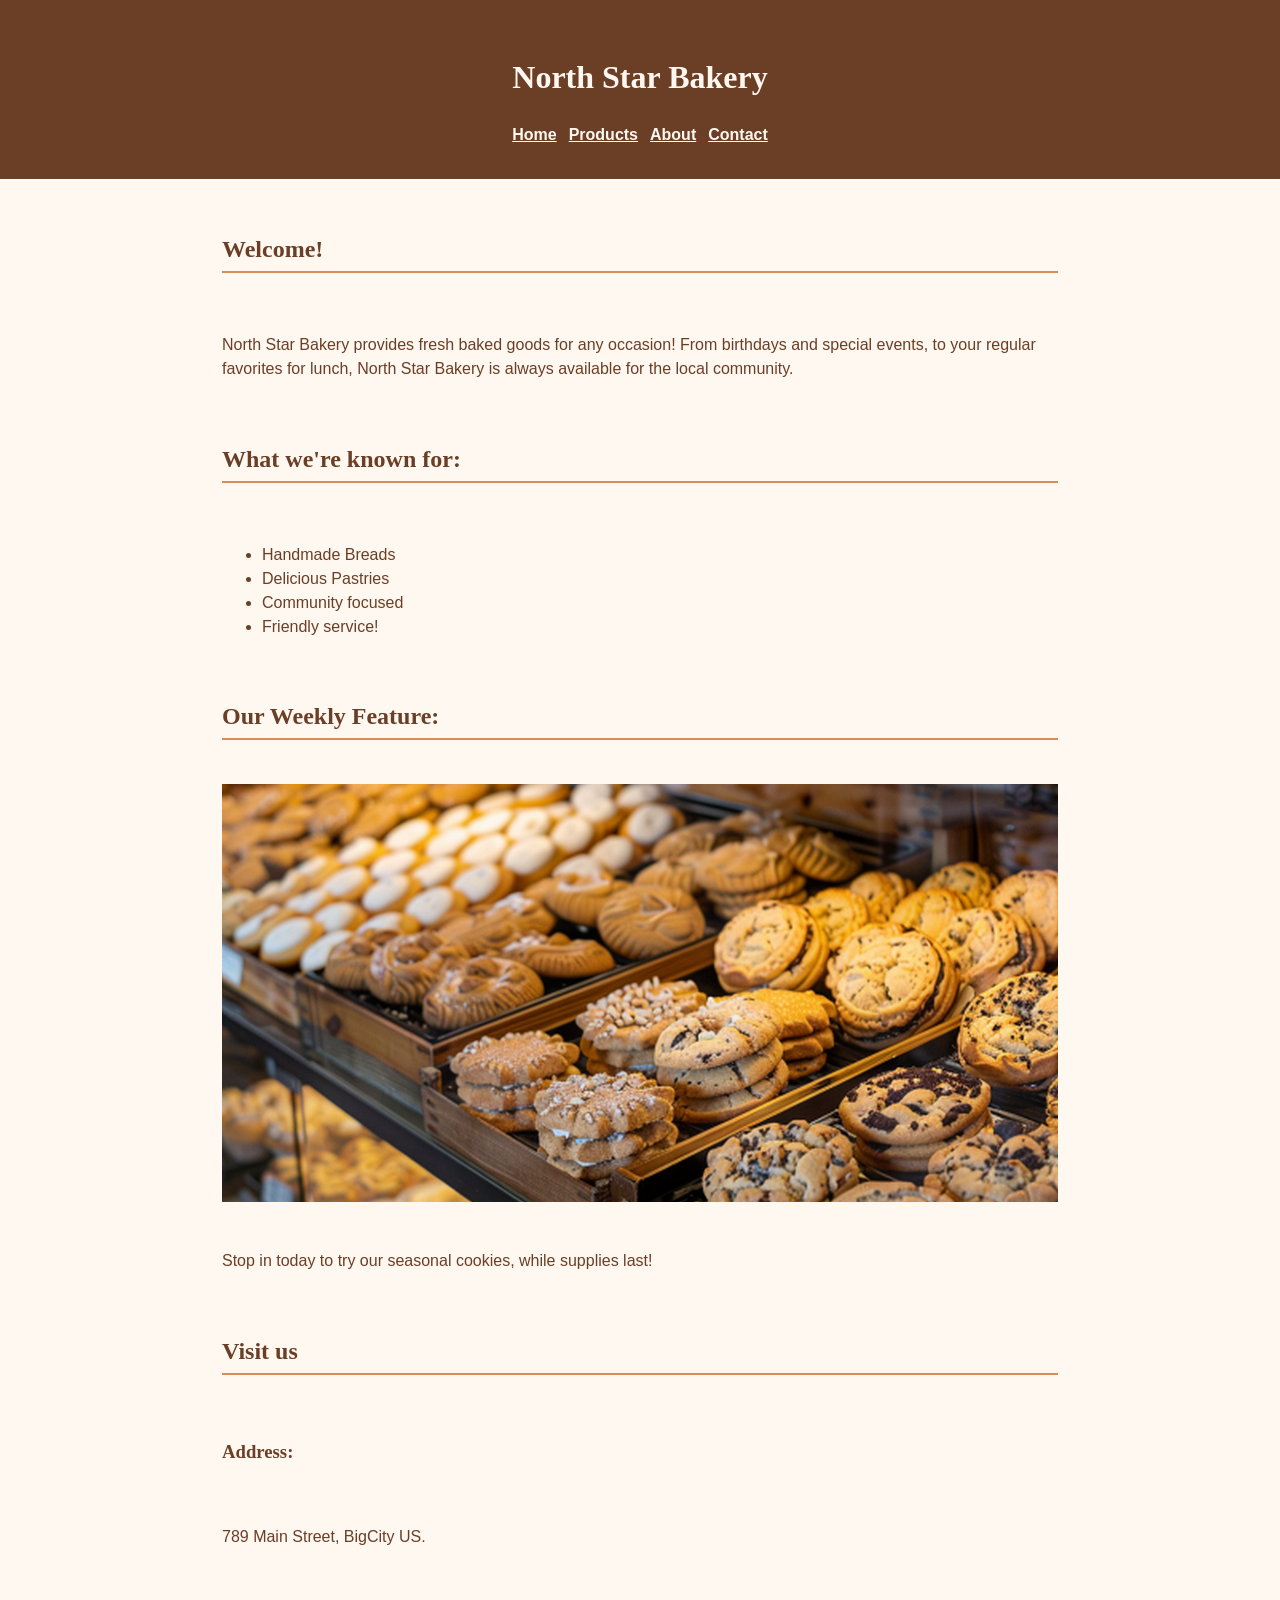
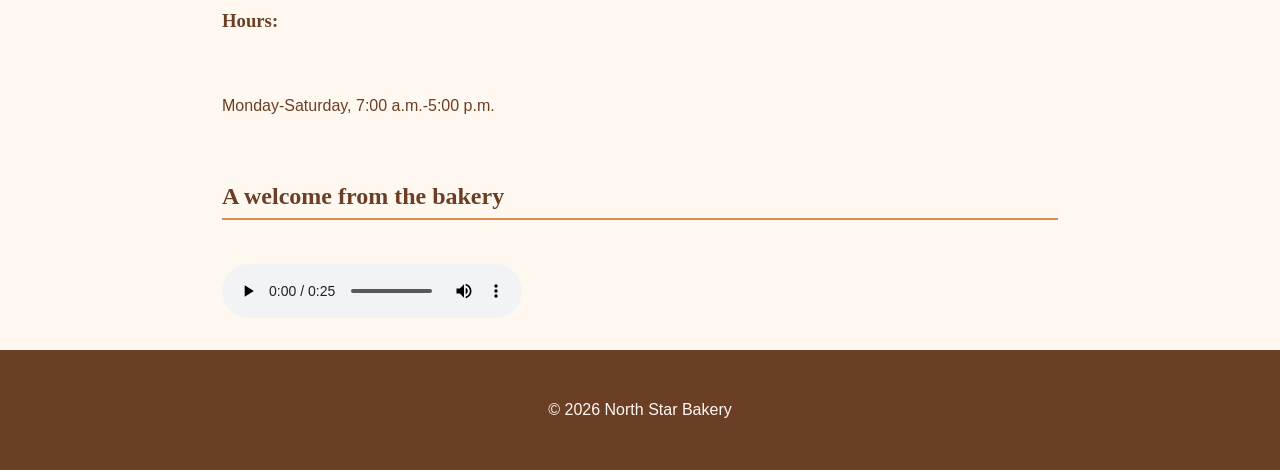
==== index.html @ 608fc64a "Add files via upload" ====
<!DOCTYPE html>
<html lang="en">
 <!--This is the Header details-->
    <head>
        <meta charset="UTF-8">
        <meta name="viewport" content="width=device-width, initial-scale=1.0">
        <!--This is the site title-->
        <title>North Star Bakery</title>
        <!--Styles.css link/reference/resource for Unit3 Requirements.
        I placed the actual css file under its own folder per typical site building standards.-->
        <link rel="stylesheet" href="css/styles.css">
    </head>
    <body>
        <header>
        <!--This is the H1 from Unit2 Requirements-->
        <h1>North Star Bakery</h1>
            
        <!--This is the nagivation menu/links from Unit2 Requirements.
        Individual pages are placed under unique folders for organization and normal site building
        standards.-->
        <nav aria-label="Main navigation">
            <a href="index.html">Home</a>
            <a href="products/products.html">Products</a>
            <a href="about/about.html">About</a>
            <a href="contact/contact.html">Contact</a>
        </nav>
    </header>
    <main>
     <!--Welcome message, text, and list from Unit2 Requirements-->
        <h2>Welcome!</h2>

        <p>North Star Bakery provides fresh baked goods for any occasion!  From birthdays and special events,
         to your regular favorites for lunch, North Star Bakery is always available for the local community.</p>
    
        <h2>What we're known for:</h2>
        <ul>
            <li>Handmade Breads</li>
            <li>Delicious Pastries</li>
            <li>Community focused</li>
            <li>Friendly service!</li>
        </ul>
        <!--The weekly feature from Unit2 Requirements-->
        <h2>Our Weekly Feature:</h2>
        <picture>
            <source media="(max-width: 600px)" srcset="assets/bakery-feature-small_c.png">
            <img src="assets/bakery-feature-large_c.png" alt="Weekly Feature Cookies">
        </picture>

        <p>Stop in today to try our seasonal cookies, while supplies last!</p>

        <!--Visit/Address details from Unit2 Requirements-->
        <h2>Visit us</h2>
            <h3>Address:</h3>
            <p>789 Main Street, BigCity US.</p>
            <h3>Hours:</h3>
            <p>Monday-Saturday, 7:00 a.m.-5:00 p.m.</p>

        <!--Audio message and failover from Unit2 Requirements-->
        <h2>A welcome from the bakery</h2>
        <audio controls>
            <source src="assets/bakery-welcome_c.mp3" type="audio/mpeg">
            Your browser does not support audio. Please visit us in person for a warm welcome.
        </audio>
    </main>
    <footer>
        <!--Footer from Unit2 Requirements-->
        <p>&copy; 2026 North Star Bakery</p>
        </footer>
    </body>
    </html>
---- css/styles.css ----
/* per the requirements for unit 3, I have selected 3 colors from the touchstone template
to incorporate into the site (cream, brown, and peach).  Those colors have been chosen as
they reflect the warmth and natural color tones associated with a local bakery (My choice
for selected business was North Star Bakery).  I have limited the site to only 2 fonts as
required (Arial and Georgia).  The site has been optimized to provide a mobile-first
approach by ensuring flexbox configurations for the navigation and main content, and
media query configurations for screens that are 700 pixels or wider.

/* Three colors selected from the Unit3 Template file */
:root {
    --cream:#FFF8F0;
    --brown:#6B3E26;
    --peach:#D88C5A;
}

/* Sizing/Padding */
* {
    box-sizing:border-box;
}

/* Default Background/Font Color/Font type/Line spacing */
body {
    margin:0;
    background:var(--cream);
    color:var(--brown);
    font-family:Arial,sans-serif;
    line-height:1.5
}

/* Header/Main/Footer Spacing */
header,
main,
footer {
    padding:1rem
}

/* Header format/color */
header {
    background:var(--brown);
    color:var(--cream);
    text-align:center
}

/* Max width for logo image */
header img {
    max-width:140px
}

/* Flexbox for centered nagivation */
nav {
    display:flex;
    flex-wrap:wrap;
    justify-content:center;
    gap:.75rem;
    margin-top:1rem
}

/* Nav colors and weight */
nav a {
    color:var(--cream);
    font-weight:bold
}

/* Flexbox for main page sizing/spacing */
main {
    display:flex;
    flex-direction:column;
    gap:1rem;
    max-width:900px;
    margin:auto
}

/* Heading font and visual hierarchy */
h1,
h2,
h3 {
    font-family:Georgia,serif
}

/* h2 Peach underline */
h2 {
    border-bottom:2px solid var(--peach);
    padding-bottom:.25rem
}

/* Image and audio overflow max width */
img,
picture,
audio {
    max-width:100%
}

/* Featured product container border */
figure {
    margin:0;
    padding:1rem;
    background:#fff;
    border:2px solid var(--peach)
}

/* Featured product caption italics */
figcaption {
    font-style:italic
}

/* Form/fields peach border */
form,
fieldset {
    border:1px solid var(--peach)
}

/* Form white background */
form {
    padding:1rem;
    background:#fff
}

/* Field spacing */
fieldset {
    margin-bottom:1rem;
    padding:1rem
}

/* Uniform text for forms/buttons */
input,
select,
textarea,
button {
    max-width:100%;
    font:inherit;
    padding:.5rem
}

/* Site colors for buttons */
button {
    background:var(--peach);
    color:var(--brown);
    border:1px solid var(--brown);
    font-weight:bold
}

/* Site colors for footer */
footer {
    background:var(--brown);
    color:var(--cream);
    text-align:center
}

/* This media query is included to provide a mobile-first approach per the grading rubric.
The layout is improved on screens that are 700 pixels or larger by increasing the vertical spacing between sections.*/
@media(min-width:700px) {
    header,
    main,
    footer {
    padding:2rem
}

main {
    gap:1.5rem
}

/* This section improves the flexbox layout by centering the responsive image/featured product */
main > picture,
main > figure {
    align-self:center
}

/* This section ensures that the form is never wider than 700 pixels to remain readable
on larger screens. */
form {
    max-width:700px
}

}
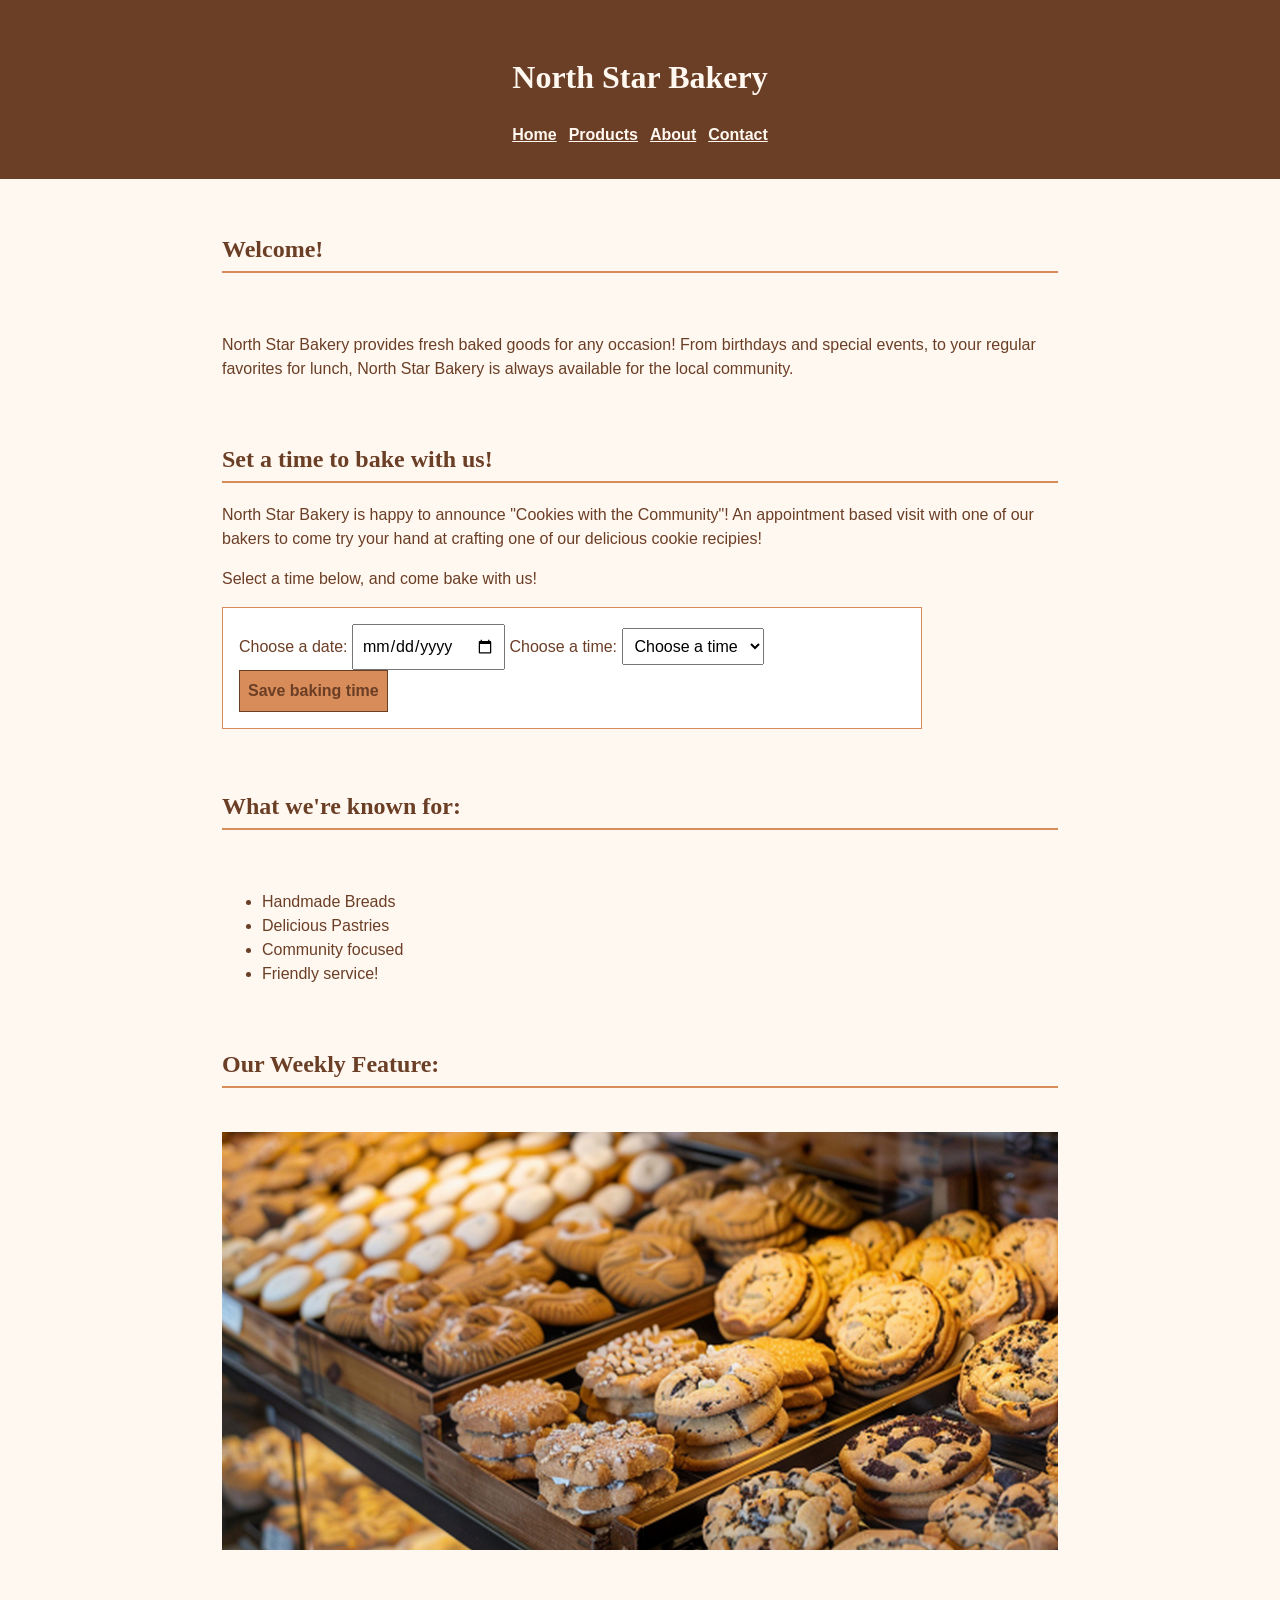
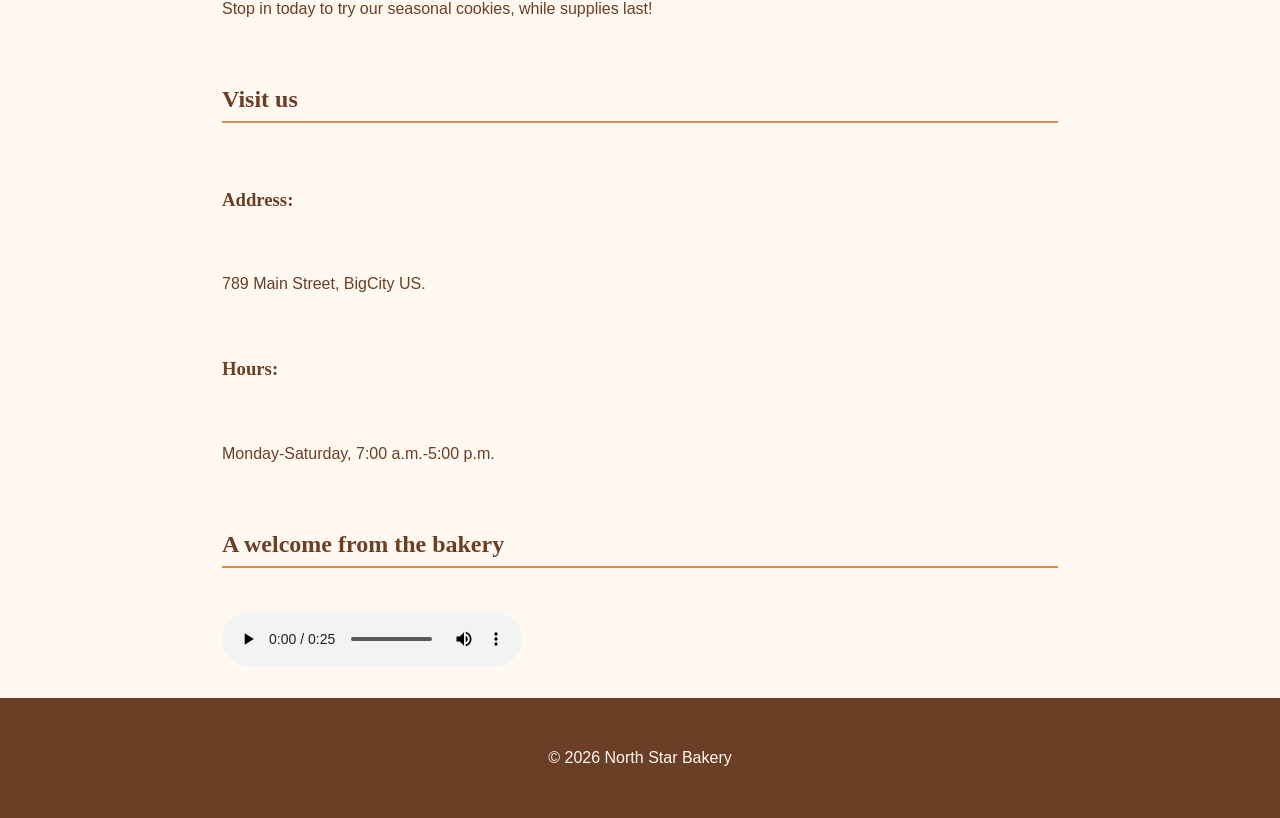
==== commit e55200f6: "Update index.html Unit4 javascript additions.  Re-upload of index from my IDE." ====
--- a/index.html
+++ b/index.html
@@ -9,6 +9,8 @@
         <!--Styles.css link/reference/resource for Unit3 Requirements.
         I placed the actual css file under its own folder per typical site building standards.-->
         <link rel="stylesheet" href="css/styles.css">
+        <!--This is the Javascript source location added for Unit4 Requirements.-->
+        <script src="js/site.js" defer></script>
     </head>
     <body>
         <header>
@@ -31,6 +33,27 @@
 
         <p>North Star Bakery provides fresh baked goods for any occasion!  From birthdays and special events,
          to your regular favorites for lunch, North Star Bakery is always available for the local community.</p>
+
+        <!--Appointment selector added for Unit4 JavaScript interaction requirements-->
+        <section class="appointment-section" aria-labelledby="appointment-heading">
+            <h2 id="appointment-heading">Set a time to bake with us!</h2>
+            <p>North Star Bakery is happy to announce "Cookies with the Community"!  An appointment based
+            visit with one of our bakers to come try your hand at crafting one of our delicious cookie recipies!
+            </p>
+            <p>Select a time below, and come bake with us!</p>
+            <form id="appointment-form">
+                <label for="appointment-date">Choose a date:</label>
+                <input id="appointment-date" name="appointment-date" type="date" required>
+
+                <label for="appointment-time">Choose a time:</label>
+                <select id="appointment-time" name="appointment-time" required>
+                    <option value="">Choose a time</option>
+                </select>
+
+                <button type="submit">Save baking time</button>
+            </form>
+            <p id="appointment-message" class="status-message" role="status" aria-live="polite"></p>
+        </section>
     
         <h2>What we're known for:</h2>
         <ul>
